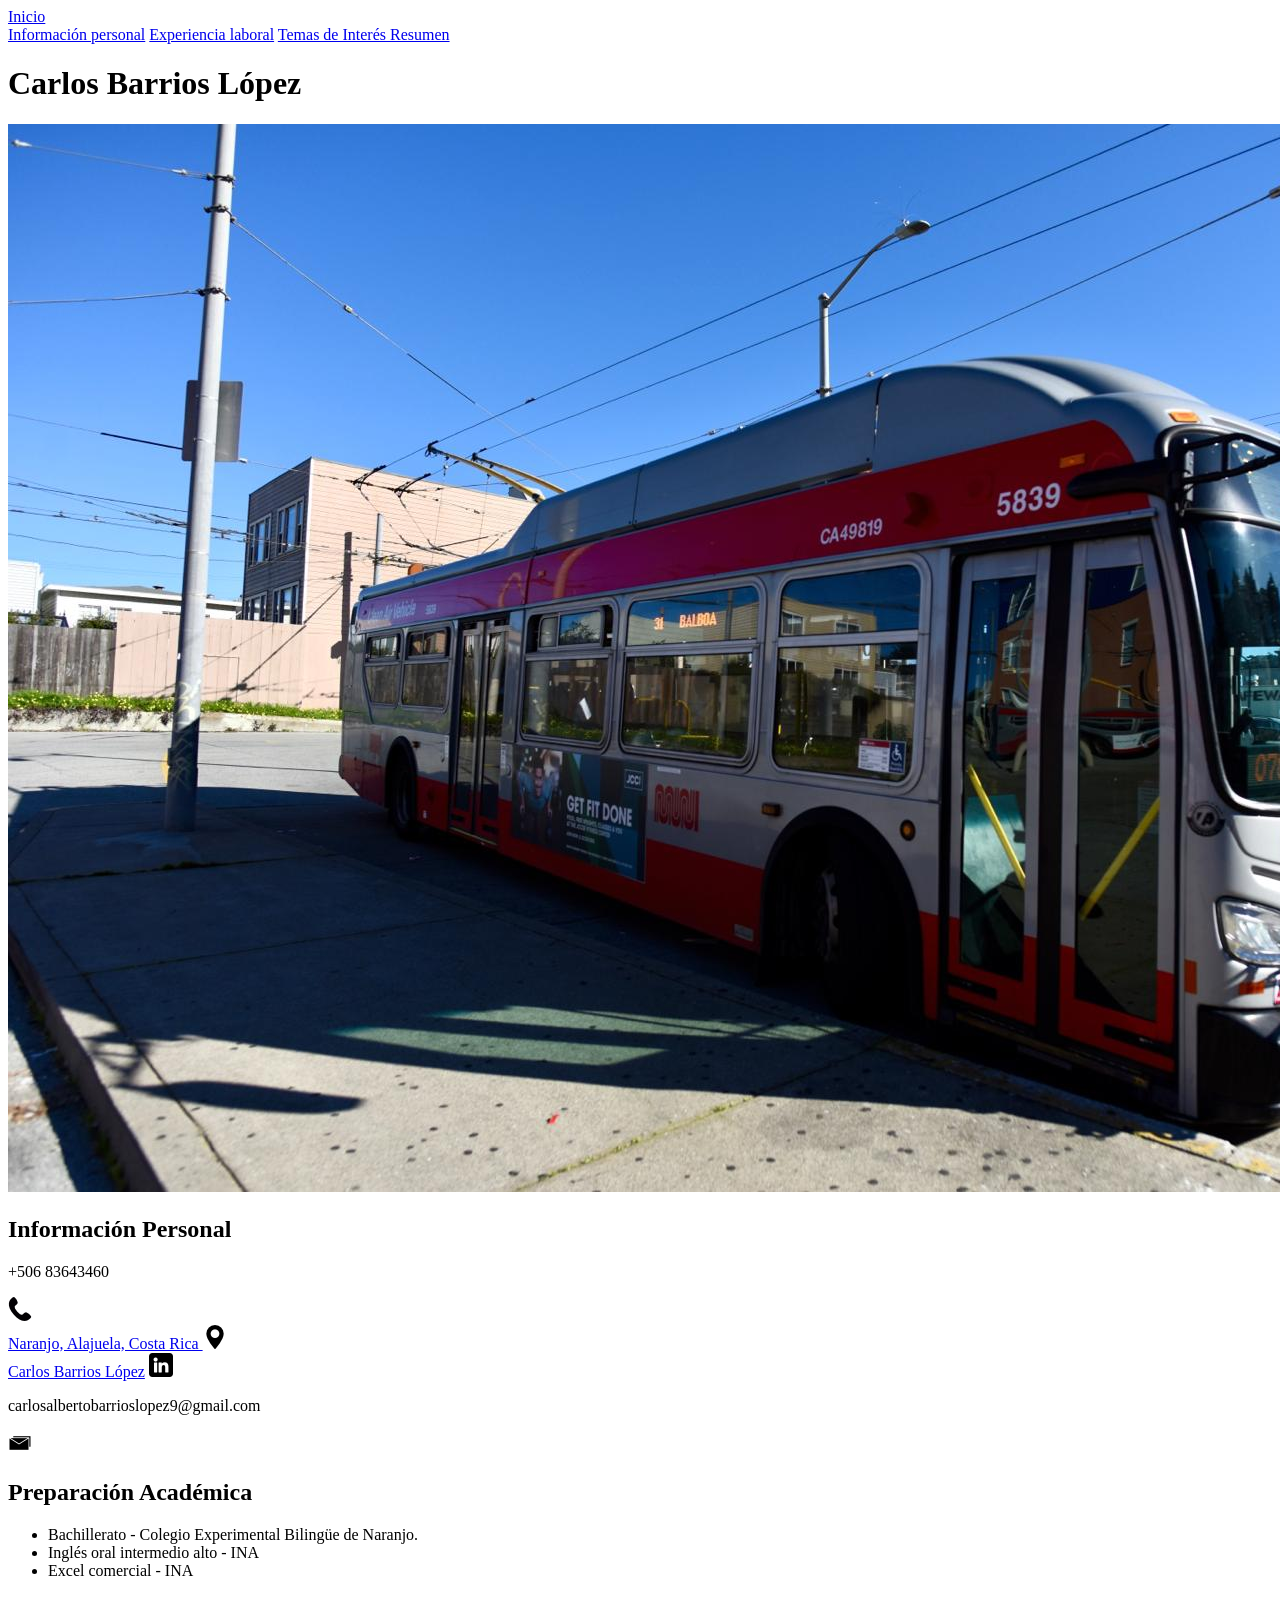
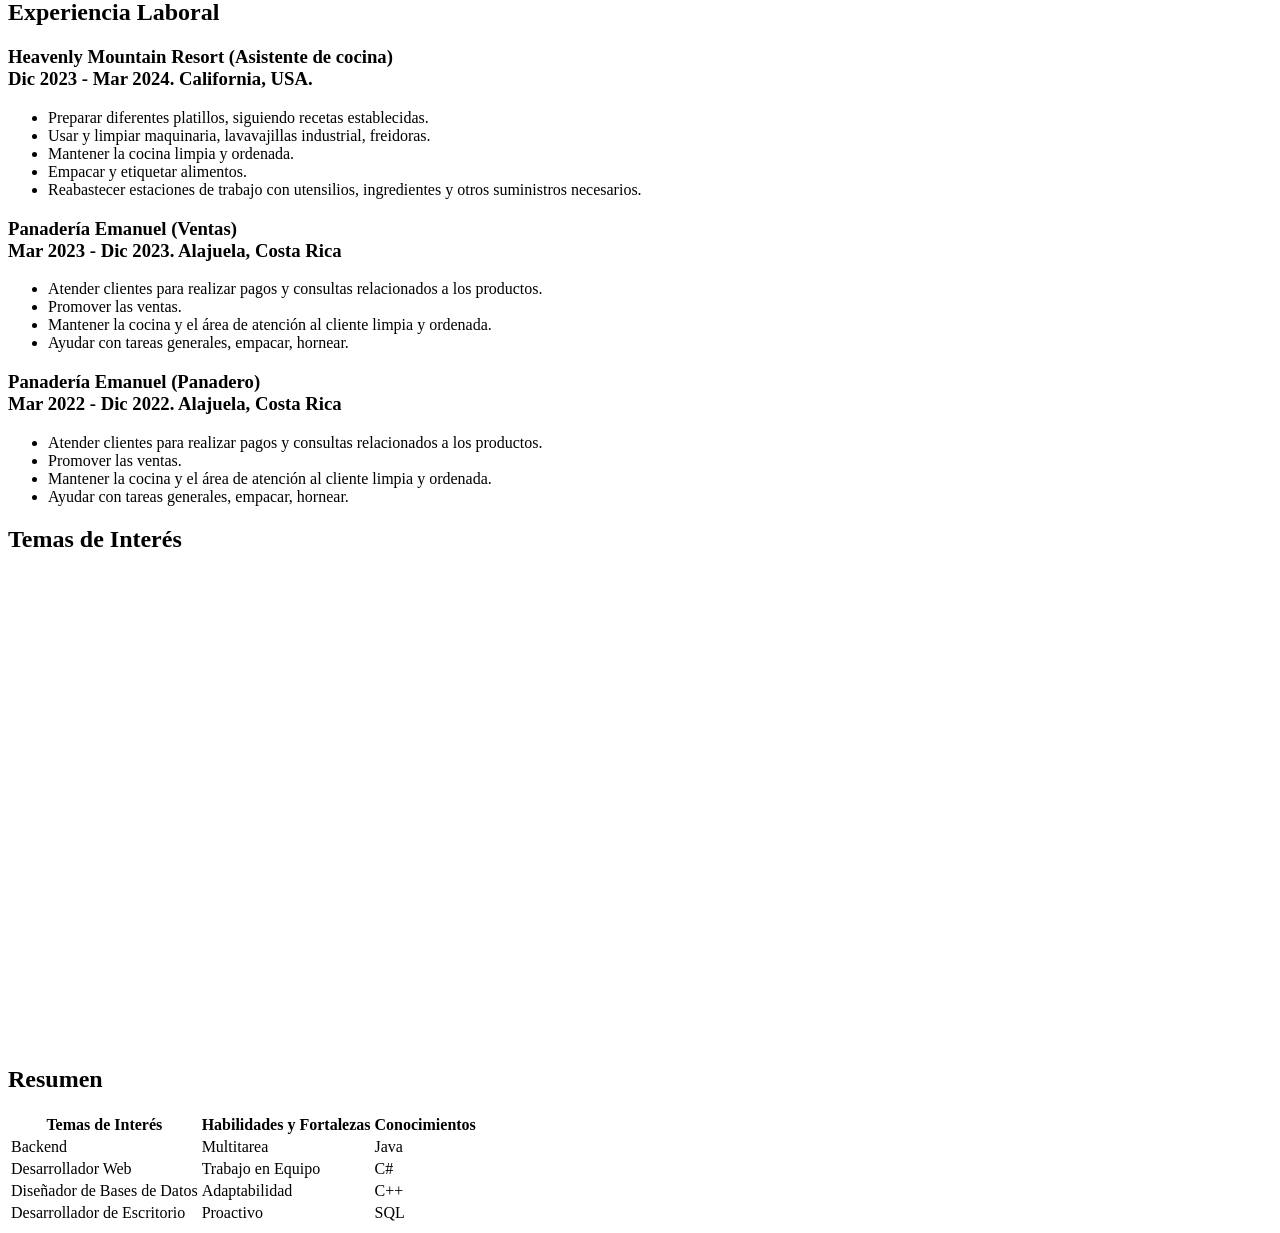
==== index.html @ de440b4a "Maquetación de html para currículo" ====
<!DOCTYPE html>
<html lang="en">
<head>
    <meta charset="UTF-8">
    <meta name="viewport" content="width=device-width, initial-scale=1.0">
    <title>Carlos Barrios</title>
</head>
<body>
    <header>
        <nav>
            <a href="#">Inicio</a>
        </nav>
        <nav>
            <a href="#personal">Información personal</a>
            <a href="#experiencia">Experiencia laboral</a>
            <a href="#interes">Temas de Interés </a>
            <a href="#resumen">Resumen</a>
        </nav>
        <h1>Carlos Barrios López</h1>

    </header>

    <main>
        <section id="personal">
            <header>
                <img src="img/ilustrativa.jpg" alt="Foto de Perfil">
                <h2>Información Personal</h2>
            </header>
            
            <article id="telefono">
                <p>+506 83643460</p>
                <img src="iconos/telefono.png" alt="Ícono Teléfono">
            </article>

            <article id="direccion">
                <a href="https://www.google.com/maps/place/Parada+AutoB%C3%BAs+La+Conejera/@10.1085529,-84.395004,17z/data=!3m1!4b1!4m6!3m5!1s0x8fa05b9c5e5136d7:0x9d103423131caf88!8m2!3d10.1085529!4d-84.3924291!16s%2Fg%2F11b6_mxf02?entry=ttu&g_ep=EgoyMDI2MDcxOS4wIKXMDSoASAFQAw%3D%3D">
                Naranjo, Alajuela, Costa Rica
                </a>
                <img src="iconos/mapa.png" alt="Ícono Mapa">
            </article>

            <article id="linkedin">
                <a href="www.linkedin.com/in/carlos-barrios-lopez-969871310">Carlos Barrios López</a>
                <img src="iconos/linkedin.png" alt="Ícono Linkedin">
            </article>

            <article id="correo">
                <p>carlosalbertobarrioslopez9@gmail.com</p>
                <img src="iconos/correo.png" alt="Ícono Correo">
            </article>
        </section>

        <section id="estudio">
            <h2>Preparación Académica</h2>
            <article id="estudio">
                <ul>
                    <li>Bachillerato - Colegio Experimental Bilingüe de Naranjo.</li>
                    <li>Inglés oral intermedio alto  - INA</li>
                    <li>Excel comercial  - INA</li>
                </ul>
            </article>
        </section>

        <section id="experiencia">
            <h2>Experiencia Laboral</h2>
            <article id="heavenly">
                <h3>Heavenly Mountain Resort (Asistente de cocina) <br>Dic 2023 - Mar 2024. California, USA.</h3>
                <ul>
                    <li>Preparar diferentes platillos, siguiendo recetas establecidas.</li>
                    <li>Usar y limpiar maquinaria, lavavajillas industrial, freidoras.</li>
                    <li>Mantener la cocina limpia y ordenada.</li>
                    <li>Empacar y etiquetar alimentos.</li>
                    <li>Reabastecer estaciones de trabajo con utensilios, ingredientes y otros suministros necesarios.</li>
                </ul>
            </article>

            <article id="panaderia1">
                <h3>Panadería Emanuel (Ventas)<br>Mar 2023 - Dic 2023. Alajuela, Costa Rica</h3>
                <ul>
                    <li>Atender clientes para realizar pagos y consultas relacionados a los productos.</li>
                    <li>Promover las ventas.</li>
                    <li>Mantener la cocina y el área de atención al cliente limpia y ordenada.</li>
                    <li>Ayudar con tareas generales, empacar, hornear.</li>
                </ul>
            </article>

            <article id="panaderia2">
                <h3>Panadería Emanuel (Panadero)<br>Mar 2022 - Dic 2022. Alajuela, Costa Rica</h3>
                <ul>
                    <li>Atender clientes para realizar pagos y consultas relacionados a los productos.</li>
                    <li>Promover las ventas.</li>
                    <li>Mantener la cocina y el área de atención al cliente limpia y ordenada.</li>
                    <li>Ayudar con tareas generales, empacar, hornear.</li>
                </ul>
            </article>
        </section>

        <section id="interes">
            <h2>Temas de Interés</h2>

            <article id="video">
                <iframe width="560" height="315" src="https://www.youtube.com/embed/aotSZRKBtQo?si=H4K7NIcWz_3jvppt" 
                title="YouTube video player" frameborder="0" allow="accelerometer; autoplay; clipboard-write; 
                encrypted-media; gyroscope; picture-in-picture; web-share" referrerpolicy="strict-origin-when-cross-origin" 
                allowfullscreen>
                    Video no Disponible
                </iframe>
            </article>

            <article>
                 <iframe src="carta/cartaRecomendacion.pdf" frameborder="0">
                    Tu navegador no soporta iframes.
                </iframe>
            </article>
        </section>

        <section id="resumen">
            <h2>Resumen</h2>

            <table>
                <tr>
                    <th>Temas de Interés</th>
                    <th>Habilidades y Fortalezas</th>
                    <th>Conocimientos</th>
                </tr>

                <tr>
                    <td>Backend</td>
                    <td>Multitarea</td>
                    <td>Java</td>
                </tr>

                <tr>
                    <td>Desarrollador Web</td>
                    <td>Trabajo en Equipo</td>
                    <td>C#</td>
                </tr>

                <tr>
                    <td>Diseñador de Bases de Datos</td>
                    <td>Adaptabilidad</td>
                    <td>C++</td>
                </tr>

                <tr>
                    <td>Desarrollador de Escritorio</td>
                    <td>Proactivo</td>
                    <td>SQL</td>
                </tr>
            </table>
        </section>

    </main>
   
    <footer></footer>
    
</body>
</html>
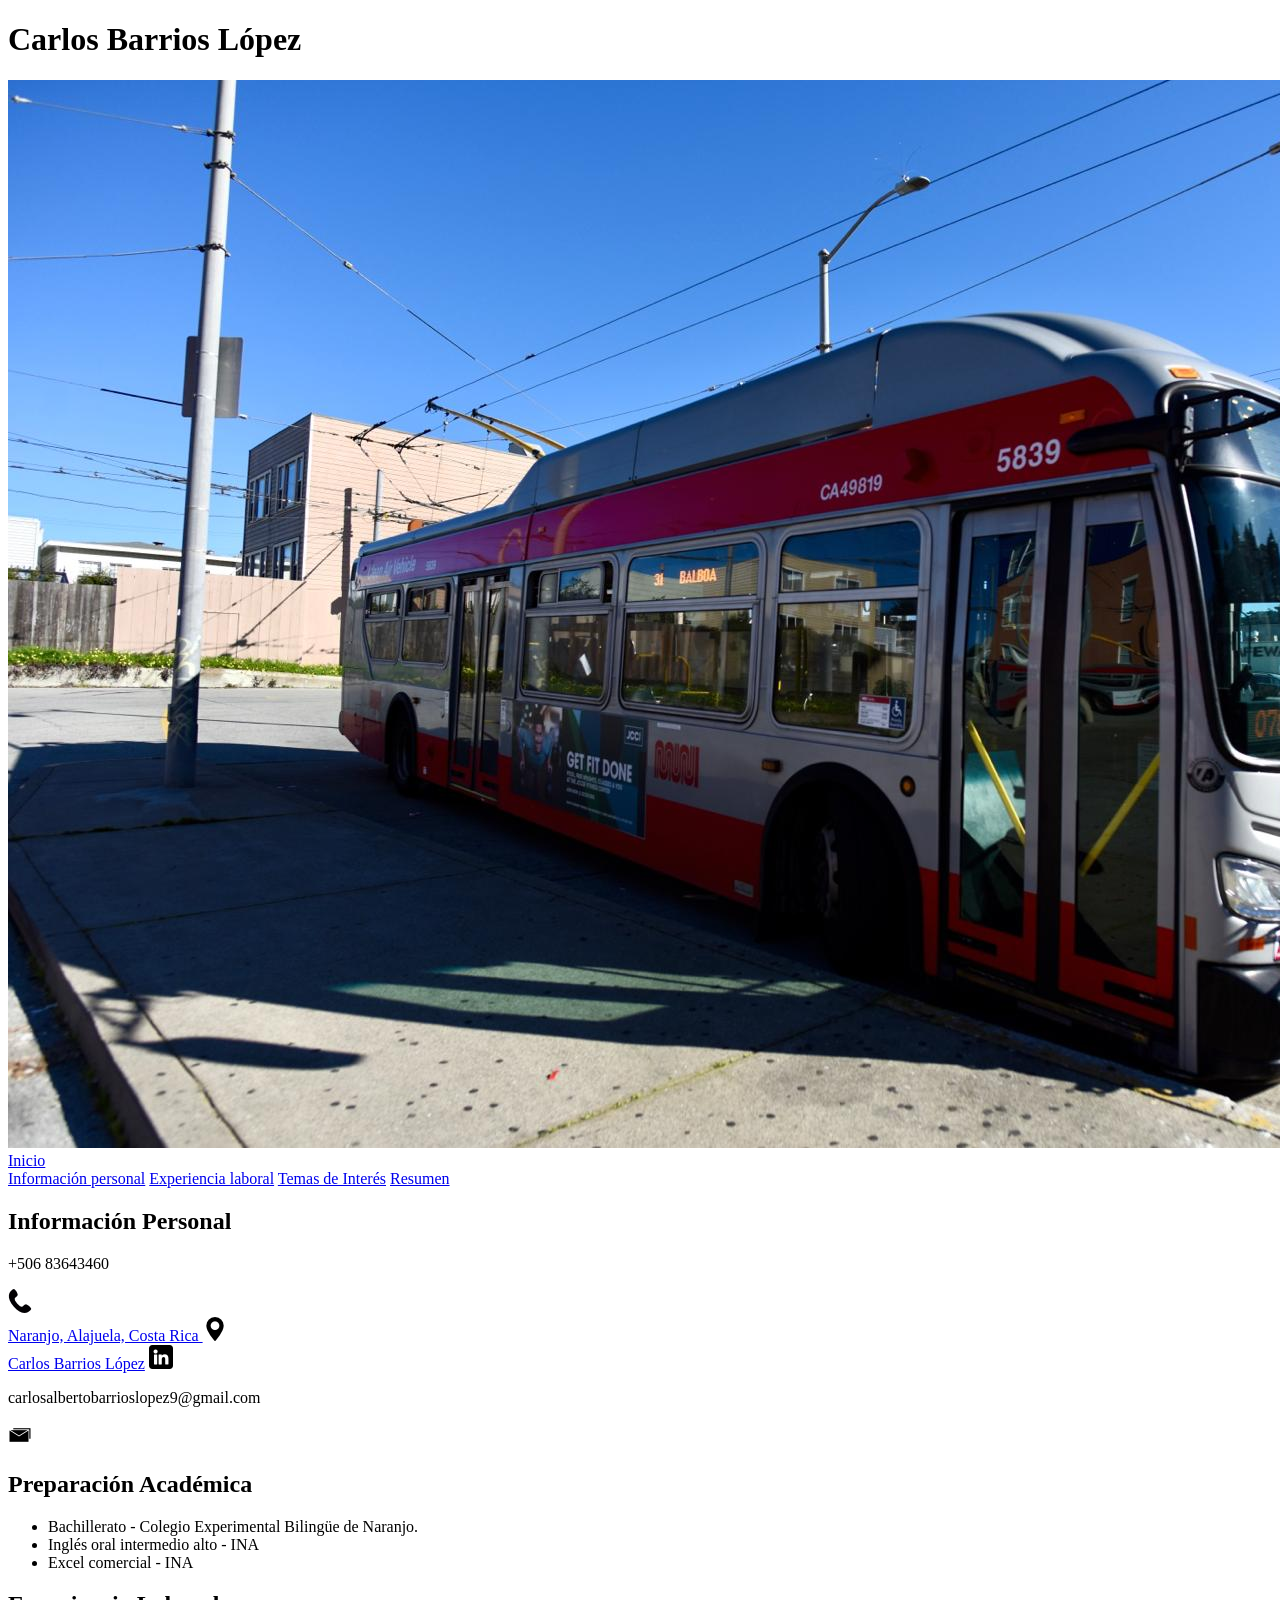
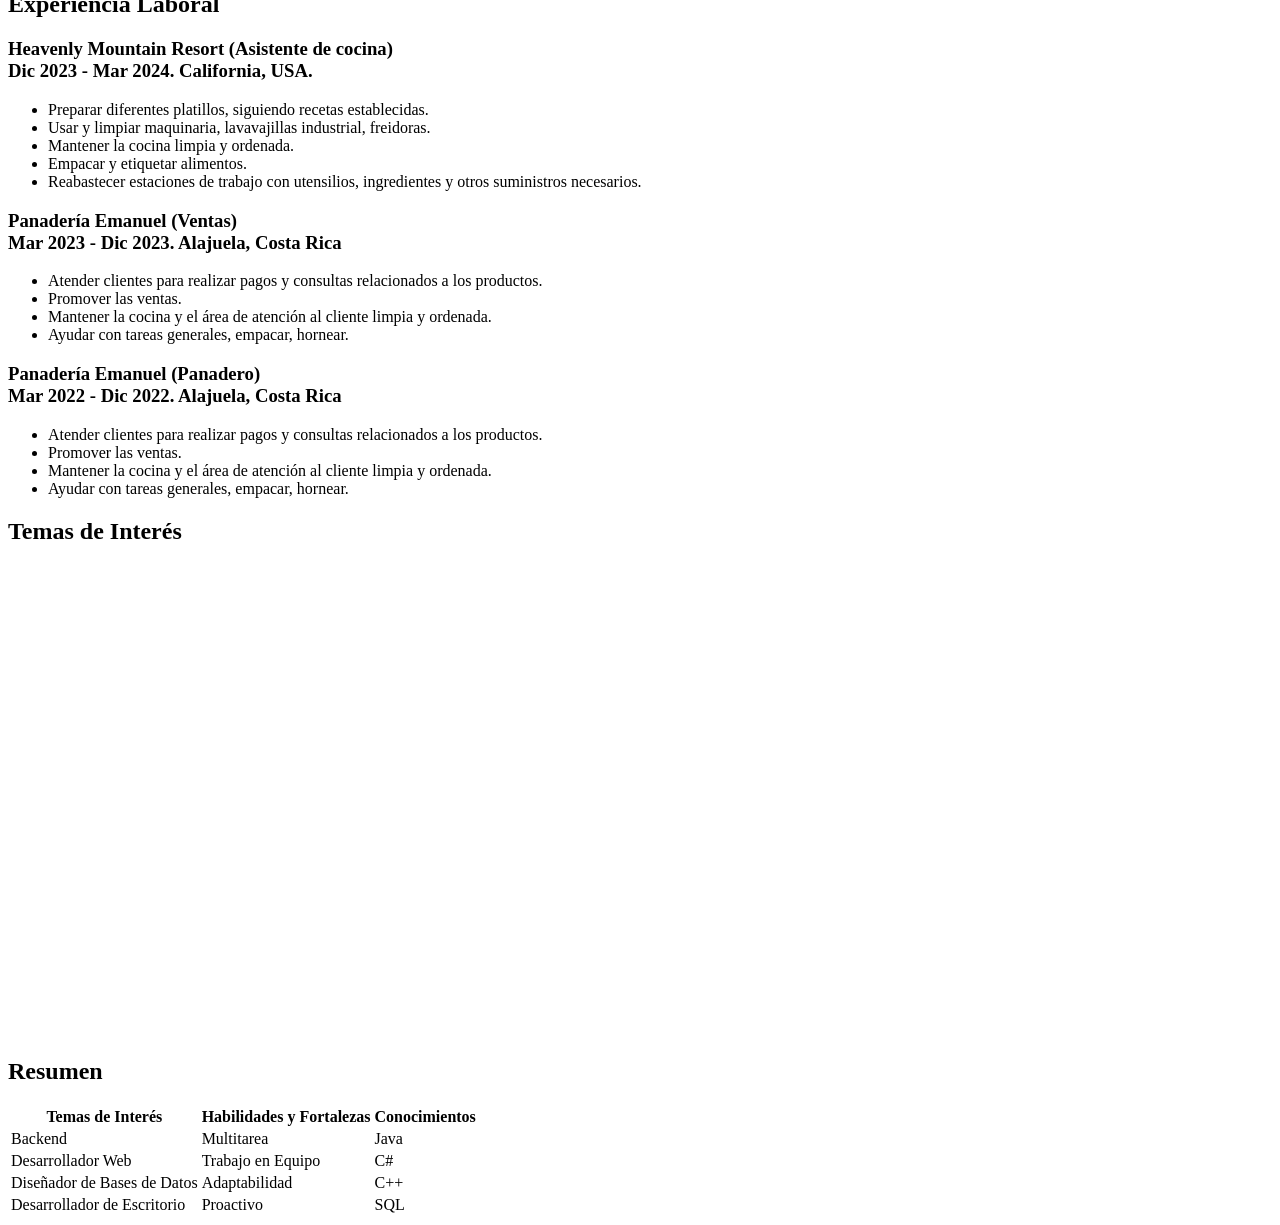
==== commit 0e1c9edd: "Actualización en orden de contenido" ====
--- a/index.html
+++ b/index.html
@@ -7,23 +7,25 @@
 </head>
 <body>
     <header>
+        <h1>Carlos Barrios López</h1>
+        <img src="img/ilustrativa.jpg" alt="Foto de Perfil">
+        
         <nav>
             <a href="#">Inicio</a>
         </nav>
         <nav>
             <a href="#personal">Información personal</a>
             <a href="#experiencia">Experiencia laboral</a>
-            <a href="#interes">Temas de Interés </a>
+            <a href="#interes">Temas de Interés</a>
             <a href="#resumen">Resumen</a>
         </nav>
-        <h1>Carlos Barrios López</h1>
+      
 
     </header>
 
     <main>
         <section id="personal">
             <header>
-                <img src="img/ilustrativa.jpg" alt="Foto de Perfil">
                 <h2>Información Personal</h2>
             </header>
             
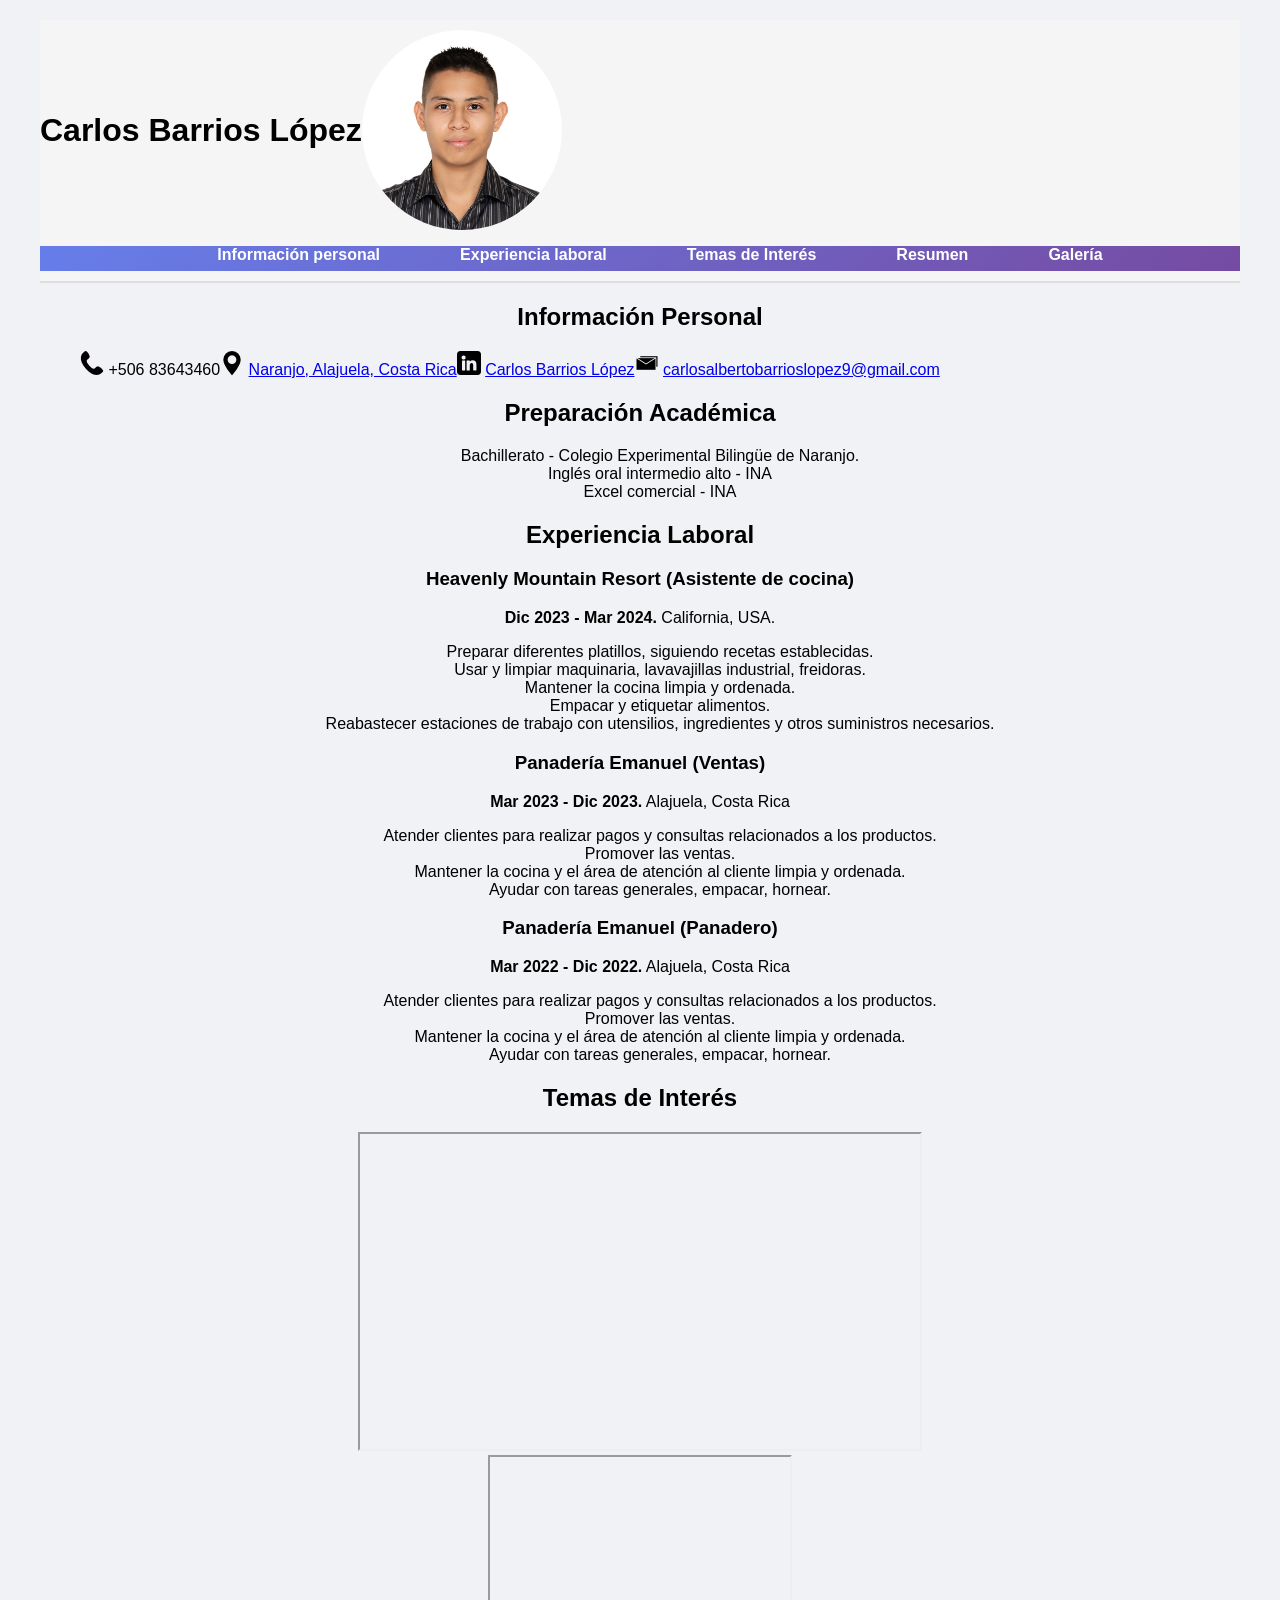
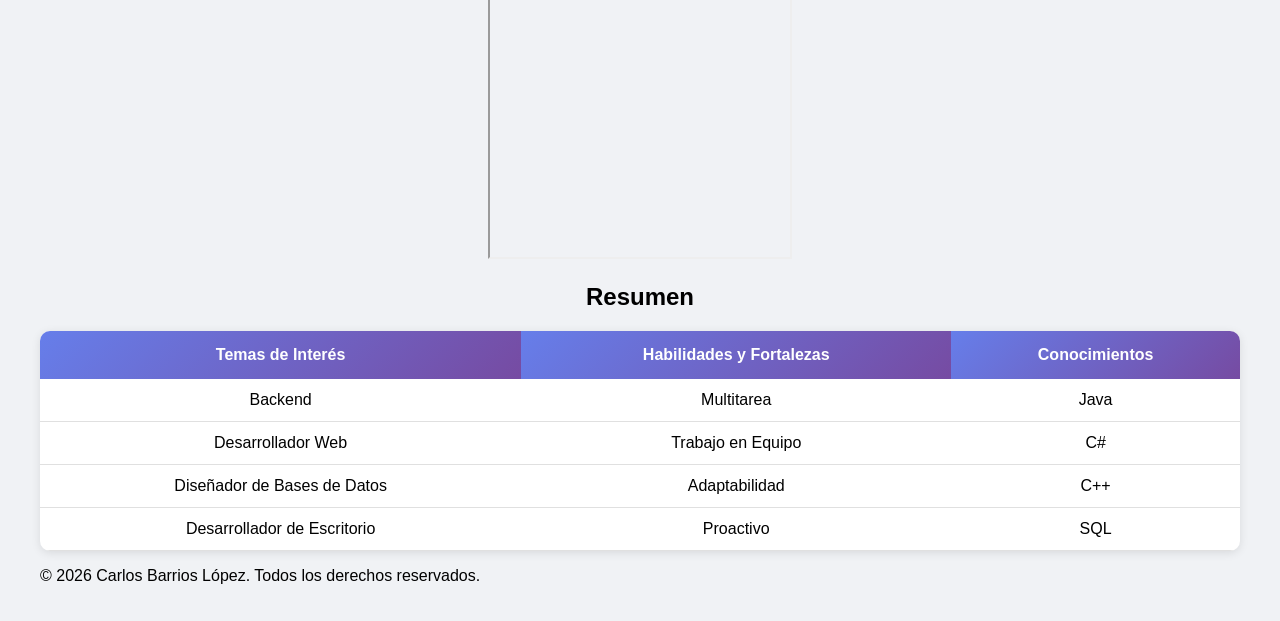
==== commit 1a8b4247: "Finalización del curriculo Carlos Barrios" ====
--- a/index.html
+++ b/index.html
@@ -1,72 +1,76 @@
 <!DOCTYPE html>
-<html lang="en">
+<html lang="es">
 <head>
     <meta charset="UTF-8">
     <meta name="viewport" content="width=device-width, initial-scale=1.0">
-    <title>Carlos Barrios</title>
+    <link rel="stylesheet" href="estilo.css">
+    <title>Carlos Barrios - Portafolio</title>
 </head>
 <body>
     <header>
-        <h1>Carlos Barrios López</h1>
-        <img src="img/ilustrativa.jpg" alt="Foto de Perfil">
+        <div id="cabeceraFoto">
+            <h1>Carlos Barrios López</h1>
+            <img src="img/Pasaporte.jpg" alt="Foto de Perfil" id="pasaporte">
+        </div>
         
-        <nav>
-            <a href="#">Inicio</a>
+        <nav id="principal">
+            <ul>
+                <li><a href="#personal">Información personal</a></li>
+                <li><a href="#experiencia">Experiencia laboral</a></li>
+                <li><a href="#interes">Temas de Interés</a></li>
+                <li><a href="#resumen">Resumen</a></li>
+                <li><a href="galeria.html">Galería</a></li>
+            </ul>
         </nav>
-        <nav>
-            <a href="#personal">Información personal</a>
-            <a href="#experiencia">Experiencia laboral</a>
-            <a href="#interes">Temas de Interés</a>
-            <a href="#resumen">Resumen</a>
-        </nav>
-      
-
     </header>
 
     <main>
+        <!-- Sección Personal -->
         <section id="personal">
-            <header>
-                <h2>Información Personal</h2>
-            </header>
-            
-            <article id="telefono">
-                <p>+506 83643460</p>
-                <img src="iconos/telefono.png" alt="Ícono Teléfono">
-            </article>
-
-            <article id="direccion">
-                <a href="https://www.google.com/maps/place/Parada+AutoB%C3%BAs+La+Conejera/@10.1085529,-84.395004,17z/data=!3m1!4b1!4m6!3m5!1s0x8fa05b9c5e5136d7:0x9d103423131caf88!8m2!3d10.1085529!4d-84.3924291!16s%2Fg%2F11b6_mxf02?entry=ttu&g_ep=EgoyMDI2MDcxOS4wIKXMDSoASAFQAw%3D%3D">
-                Naranjo, Alajuela, Costa Rica
-                </a>
-                <img src="iconos/mapa.png" alt="Ícono Mapa">
-            </article>
-
-            <article id="linkedin">
-                <a href="www.linkedin.com/in/carlos-barrios-lopez-969871310">Carlos Barrios López</a>
-                <img src="iconos/linkedin.png" alt="Ícono Linkedin">
-            </article>
-
-            <article id="correo">
-                <p>carlosalbertobarrioslopez9@gmail.com</p>
-                <img src="iconos/correo.png" alt="Ícono Correo">
-            </article>
+            <h2>Información Personal</h2>
+            <ul id="contacto">
+                <li>
+                    <img src="iconos/telefono.png" alt="Ícono Teléfono">
+                    <span>+506 83643460</span>
+                </li>
+                <li>
+                    <img src="iconos/mapa.png" alt="Ícono Mapa">
+                    <a href="https://www.google.com/maps/place/Parada+AutoB%C3%BAs+La+Conejera/">
+                        Naranjo, Alajuela, Costa Rica
+                    </a>
+                </li>
+                <li>
+                    <img src="iconos/linkedin.png" alt="Ícono Linkedin">
+                    <a href="https://www.linkedin.com/in/carlos-barrios-lopez-969871310">
+                        Carlos Barrios López
+                    </a>
+                </li>
+                <li>
+                    <img src="iconos/correo.png" alt="Ícono Correo">
+                    <a href="mailto:carlosalbertobarrioslopez9@gmail.com">
+                        carlosalbertobarrioslopez9@gmail.com
+                    </a>
+                </li>
+            </ul>
         </section>
 
-        <section id="estudio">
+        <!-- Sección Académica -->
+        <section id="academica">
             <h2>Preparación Académica</h2>
-            <article id="estudio">
-                <ul>
-                    <li>Bachillerato - Colegio Experimental Bilingüe de Naranjo.</li>
-                    <li>Inglés oral intermedio alto  - INA</li>
-                    <li>Excel comercial  - INA</li>
-                </ul>
-            </article>
+            <ul>
+                <li>Bachillerato - Colegio Experimental Bilingüe de Naranjo.</li>
+                <li>Inglés oral intermedio alto - INA</li>
+                <li>Excel comercial - INA</li>
+            </ul>
         </section>
 
+        <!-- Sección Experiencia -->
         <section id="experiencia">
             <h2>Experiencia Laboral</h2>
-            <article id="heavenly">
-                <h3>Heavenly Mountain Resort (Asistente de cocina) <br>Dic 2023 - Mar 2024. California, USA.</h3>
+            
+            <article class="experiencia-item">
+                <h3>Heavenly Mountain Resort (Asistente de cocina)</h3>
+                <p><strong>Dic 2023 - Mar 2024.</strong> California, USA.</p>
                 <ul>
                     <li>Preparar diferentes platillos, siguiendo recetas establecidas.</li>
                     <li>Usar y limpiar maquinaria, lavavajillas industrial, freidoras.</li>
@@ -76,8 +80,9 @@
                 </ul>
             </article>
 
-            <article id="panaderia1">
-                <h3>Panadería Emanuel (Ventas)<br>Mar 2023 - Dic 2023. Alajuela, Costa Rica</h3>
+            <article class="experiencia-item">
+                <h3>Panadería Emanuel (Ventas)</h3>
+                <p><strong>Mar 2023 - Dic 2023.</strong> Alajuela, Costa Rica</p>
                 <ul>
                     <li>Atender clientes para realizar pagos y consultas relacionados a los productos.</li>
                     <li>Promover las ventas.</li>
@@ -86,8 +91,9 @@
                 </ul>
             </article>
 
-            <article id="panaderia2">
-                <h3>Panadería Emanuel (Panadero)<br>Mar 2022 - Dic 2022. Alajuela, Costa Rica</h3>
+            <article class="experiencia-item">
+                <h3>Panadería Emanuel (Panadero)</h3>
+                <p><strong>Mar 2022 - Dic 2022.</strong> Alajuela, Costa Rica</p>
                 <ul>
                     <li>Atender clientes para realizar pagos y consultas relacionados a los productos.</li>
                     <li>Promover las ventas.</li>
@@ -97,64 +103,69 @@
             </article>
         </section>
 
+        <!-- Sección Interés -->
         <section id="interes">
             <h2>Temas de Interés</h2>
-
-            <article id="video">
-                <iframe width="560" height="315" src="https://www.youtube.com/embed/aotSZRKBtQo?si=H4K7NIcWz_3jvppt" 
-                title="YouTube video player" frameborder="0" allow="accelerometer; autoplay; clipboard-write; 
-                encrypted-media; gyroscope; picture-in-picture; web-share" referrerpolicy="strict-origin-when-cross-origin" 
-                allowfullscreen>
-                    Video no Disponible
-                </iframe>
-            </article>
-
-            <article>
-                 <iframe src="carta/cartaRecomendacion.pdf" frameborder="0">
-                    Tu navegador no soporta iframes.
-                </iframe>
-            </article>
+            
+            <div class="contenido-interes">
+                <div class="video-container">
+                    <iframe width="560" height="315" 
+                        src="https://www.youtube.com/embed/aotSZRKBtQo" 
+                        title="YouTube video player" 
+                        allow="accelerometer; autoplay; clipboard-write; encrypted-media; gyroscope; picture-in-picture" 
+                        allowfullscreen>
+                    </iframe>
+                </div>
+                
+                <div class="pdf-container">
+                    <iframe src="carta/cartaRecomendacion.pdf" 
+                        title="Carta de Recomendación">
+                        Tu navegador no soporta iframes.
+                    </iframe>
+                </div>
+            </div>
         </section>
 
+        <!-- Sección Resumen -->
         <section id="resumen">
             <h2>Resumen</h2>
 
             <table>
-                <tr>
-                    <th>Temas de Interés</th>
-                    <th>Habilidades y Fortalezas</th>
-                    <th>Conocimientos</th>
-                </tr>
-
-                <tr>
-                    <td>Backend</td>
-                    <td>Multitarea</td>
-                    <td>Java</td>
-                </tr>
-
-                <tr>
-                    <td>Desarrollador Web</td>
-                    <td>Trabajo en Equipo</td>
-                    <td>C#</td>
-                </tr>
-
-                <tr>
-                    <td>Diseñador de Bases de Datos</td>
-                    <td>Adaptabilidad</td>
-                    <td>C++</td>
-                </tr>
-
-                <tr>
-                    <td>Desarrollador de Escritorio</td>
-                    <td>Proactivo</td>
-                    <td>SQL</td>
-                </tr>
+                <thead>
+                    <tr>
+                        <th>Temas de Interés</th>
+                        <th>Habilidades y Fortalezas</th>
+                        <th>Conocimientos</th>
+                    </tr>
+                </thead>
+                <tbody>
+                    <tr>
+                        <td>Backend</td>
+                        <td>Multitarea</td>
+                        <td>Java</td>
+                    </tr>
+                    <tr>
+                        <td>Desarrollador Web</td>
+                        <td>Trabajo en Equipo</td>
+                        <td>C#</td>
+                    </tr>
+                    <tr>
+                        <td>Diseñador de Bases de Datos</td>
+                        <td>Adaptabilidad</td>
+                        <td>C++</td>
+                    </tr>
+                    <tr>
+                        <td>Desarrollador de Escritorio</td>
+                        <td>Proactivo</td>
+                        <td>SQL</td>
+                    </tr>
+                </tbody>
             </table>
         </section>
+    </main>
 
-    </main>
-   
-    <footer></footer>
-    
+    <footer>
+        <p>&copy; 2026 Carlos Barrios López. Todos los derechos reservados.</p>
+    </footer>
 </body>
 </html>
--- a/estilo.css
+++ b/estilo.css
@@ -0,0 +1,147 @@
+h1{
+    text-align: center;
+}
+
+#cabeceraFoto {
+    display: flex;
+    align-items: center;
+    position: relative;
+    
+}
+
+
+header {
+    background-color: #f5f5f5;
+    padding: 10px 0;
+    border-bottom: 2px solid #ddd;
+    
+}
+
+body {
+    font-family: Arial, sans-serif;
+    background-color: #f0f2f5;
+    padding: 20px;
+    max-width: 1200px;
+    margin: 0 auto;
+}
+
+
+main{
+    text-align: center;
+}
+
+
+#principal{
+    height: 25px;
+    background: linear-gradient(135deg, #667eea 0%, #764ba2 100%);
+}
+
+
+li{
+    list-style: none;
+}
+
+
+#pasaporte{
+    width: 200px; 
+    height: 200px;
+    object-fit: cover; /* Recorta la imagen para que siempre llene el cuadrado sin deformarse */
+    border-radius: 50%;/*Foto circular*/
+
+}
+
+#contacto{
+    display: flex;
+}
+
+#resumen{
+    display: flex;
+    flex-direction: column;
+    align-items: center;
+}
+
+.pdf-container iframe {
+    height: 400px;
+}
+
+#resumen table {
+    width: 100%;
+    border-collapse: collapse;
+    margin: 0 auto;
+    background-color: white;
+    border-radius: 10px;
+    overflow: hidden;
+    box-shadow: 0 2px 10px rgba(0,0,0,0.1);
+}
+
+#resumen th {
+    background: linear-gradient(135deg, #667eea 0%, #764ba2 100%);
+    color: white;
+    padding: 15px;
+    text-align: center;
+    font-weight: bold;
+}
+
+#resumen td {
+    padding: 12px 15px;
+    text-align: center;
+    border-bottom: 1px solid #e0e0e0;
+}
+
+nav ul {
+    display: flex;
+    flex-direction: row;
+    justify-content: center;
+    align-items: center;
+    gap: 40px;
+    list-style: none;
+}
+
+nav a {
+    color: white;
+    text-decoration: none;
+    padding: 8px 20px;
+    border-radius: 20px;
+    transition: background-color 0.3s;
+    font-weight: bold;
+}
+
+nav a:hover {
+    background-color: rgba(255, 255, 255, 0.2);
+}
+
+
+
+/*Galeria*/
+
+.galeria-grid {
+    display: grid;
+    grid-template-columns: repeat(3, 1fr);
+    gap: 20px;
+    padding: 20px;
+}
+
+.galeria-item {
+    background-color: white;
+    border-radius: 10px;
+    overflow: hidden;
+    box-shadow: 0 2px 10px rgba(0,0,0,0.1);
+    transition: transform 0.3s;
+}
+
+.galeria-item:hover {
+    transform: scale(1.03);
+}
+
+.galeria-item img {
+    width: 100%;
+    height: 200px;
+    object-fit: cover;
+}
+
+.galeria-item p {
+    padding: 10px;
+    text-align: center;
+    font-weight: bold;
+    color: #2c3e50;
+}
